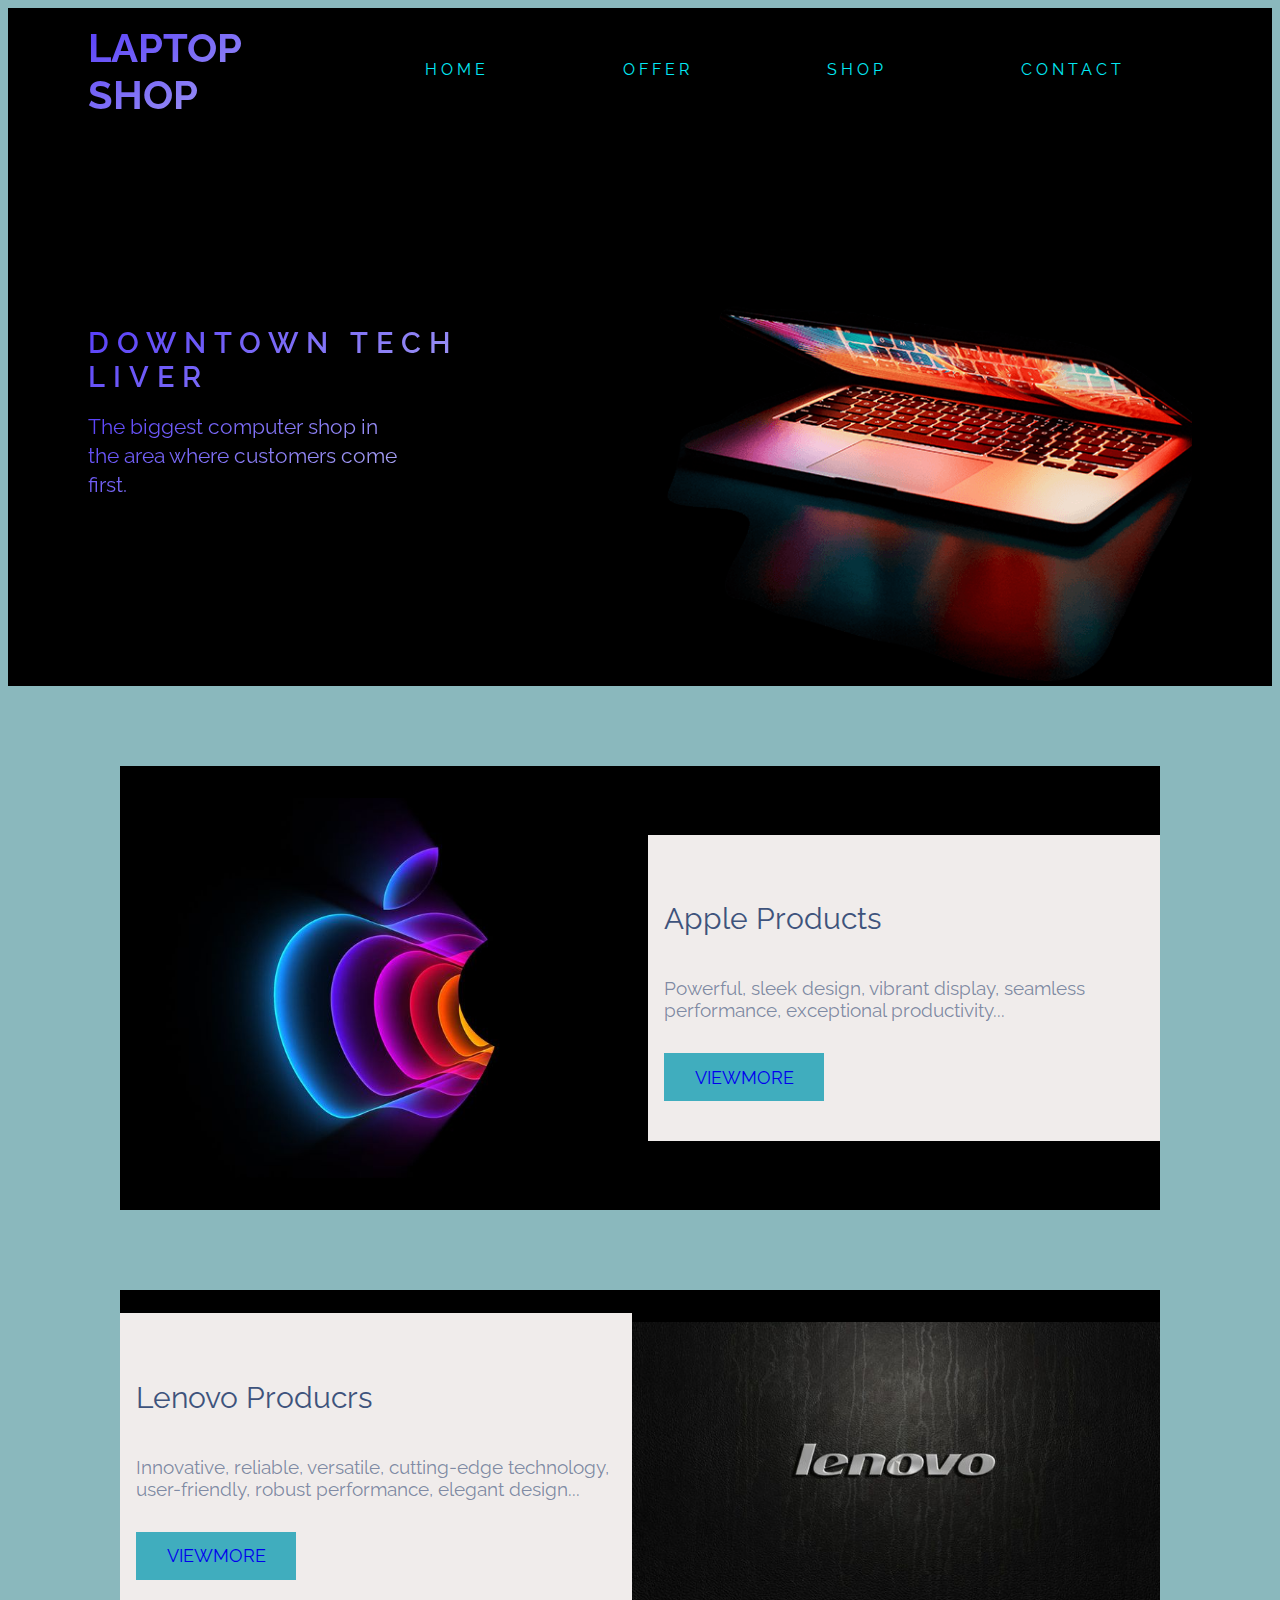
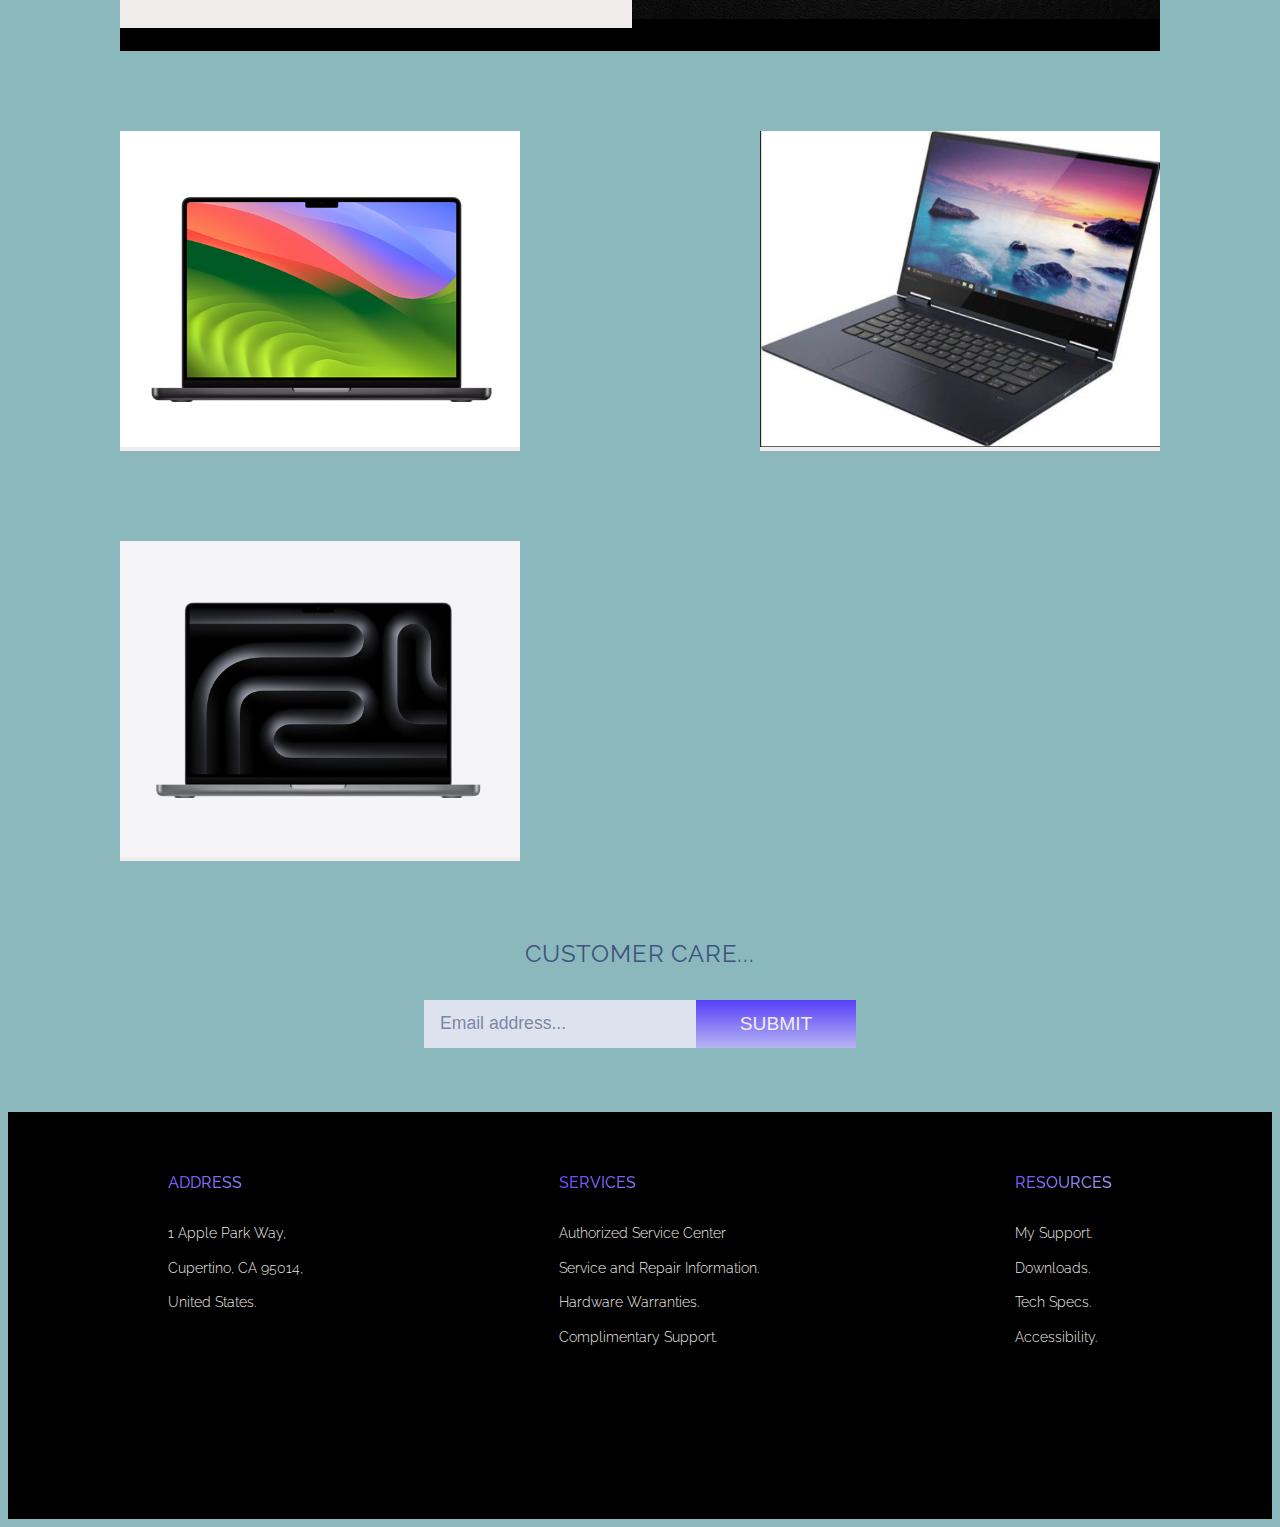
==== index.html @ d9104cd8 "Add files via upload" ====
<!DOCTYPE html>
<html lang="en">

<head>
   <meta charset="UTF-8">
   <meta http-equiv="X-UA-Compatible" content="IE=edge">
   <meta name="viewport" content="width=device-width, initial-scale=1.0">

   <!-- Include necessary CSS styles -->
   <link rel="stylesheet" href="https://cdnjs.cloudflare.com/ajax/libs/font-awesome/5.15.4/css/all.min.css">
   <link rel="stylesheet" href="css/style.css">
   <link rel="stylesheet" href="index.css">
   <link href='https://unpkg.com/boxicons@2.0.7/css/boxicons.min.css' rel='stylesheet'>
</head>

<body>

   <header>
      <div class="company-logo">LAPTOP SHOP</div>
      <nav class="navbar">
         <ul class="nav-items">
            <li class="nav-item"><a href="#" class="nav-link">HOME</a></li>
            <li class="nav-item"><a href="#" class="nav-link">OFFER</a></li>
            <li class="nav-item"><a href="#" class="nav-link">SHOP</a></li>
            <li class="nav-item"><a href="#" class="nav-link">CONTACT</a></li>
         </ul>
      </nav>
      <div class="menu-toggle">
         <i class="bx bx-menu"></i>
         <i class="bx bx-x"></i>
      </div>
   </header>

   <main>
      <!-- HOME SECTION -->
      <section class="container section-1">
         <div class="slogan">
            <h1 class="company-title">DOWNTOWN TECH LIVER</h1>
            <h2 class="company-slogan">
               The biggest computer shop in the area where customers come first.
            </h2>
         </div>
         <div class="home-computer-container">
            <img class="home-computer" src="images/home_img.png" alt="a computer in dark with shadow"
               class="home-img">
         </div>
      </section>

      <!-- OFFER SECTION -->
      <section class="container section-2">
         <!-- offer 1 -->
         <div class="offer offer-1">
            <img src="/images/apple home.jpg" alt="a computer in dark with with white shadow"
               class="offer-img offer-1-img">
            <div class="offer-description offer-desc-1">
               <h2 class="offer-title">Apple Products</h2>
               <p class="offer-hook">Powerful, sleek design, vibrant display, seamless performance, exceptional
                  productivity...</p>
                  <li class="cart-btn"><a href="apple.html" class="link">VIEWMORE</a></li>
            </div>
         </div>
         <!-- offer 2 -->
         <div class="offer offer-2">
            <img src="/images/Lenovo home.jpg" alt="a opened computer" class="offer-img offer-2-img">
            <div class="offer-description offer-desc-2">
               <h2 class="offer-title">Lenovo Producrs</h2>
               <p class="offer-hook"> Innovative, reliable, versatile, cutting-edge technology, user-friendly, robust
                  performance, elegant design...</p>
                  <!-- lenovo laptop view more option -->
                  <li class="cart-btn"><a href="lenovo.html" class="link">VIEWMORE</a></li>
               <ul class="links-container">
            </ul>
            </div>
         </div>
      </section>

      <!-- PRODUCT SECTION -->
      <section class="container section-3">
         <!-- product - 1 -->
         <div class="product product-1">
            <img src="/images/b-1.png" alt="computer to sell" class="product-img">
            <span class="product_add_cart">ADD TO CART</span>
         </div>
         <!-- product - 2 -->
         <div class="product product-2">
            <img src="/images/b-2.png" alt="computer to sell" class="product-img">
            <span class="product_add_cart">ADD TO CART</span>
         </div>
         <!-- product - 3 -->
         <div class="product product-3">
            <img src="/images/b-3.png" alt="computer to sell" class="product-img">
            <span class="product_add_cart">ADD TO CART</span>
         </div>
         <!--You can Add more products-->
      </section>

      <!-- SUBSCRIBE SECTION-->
      <section class="container section-5">
         <h2 class="subscribe-input-label">CUSTOMER CARE...</h2>
         <div class="subscribe-container">
            <input type="text" id="email-subscribe" placeholder="Email address...">
            <input type="submit" value="SUBMIT">
         </div>
      </section>
   </main>

   <footer>
      <div class="container top-footer">
         <!-- footer item 1 -->
         <div class="footer-item">
            <h2 class="footer-title">ADDRESS</h2>
            <div class="footer-items">
               <h3>1 Apple Park Way,</h3>
               <h3>Cupertino, CA 95014,</h3>
               <h3>United States.</h3>
            </div>
         </div>
         <!-- footer item 2 -->
         <div class="footer-item">
            <h2 class="footer-title">SERVICES</h2>
            <div class="footer-items">
               <h3>Authorized Service Center</h3>
               <h3>Service and Repair Information.</h3>
               <h3>Hardware Warranties.</h3>
               <h3>Complimentary Support.</h3>
            </div>
         </div>
         <!-- footer item 3 -->
         <div class="footer-item">
            <h2 class="footer-title">RESOURCES</h2>
            <div class="footer-items">
               <h3>My Support.</h3>
               <h3>Downloads.</h3>
               <h3>Tech Specs.</h3>
               <h3>Accessibility.</h3>
            </div>
         </div>
         <!-- Add More footer items -->
      </div>
   </footer>

   <script>
      // JavaScript code for "VIEW MORE" button
      let loadMoreBtn = document.querySelector('.cart-btn');
      let currentItem = 3;

      loadMoreBtn.onclick = () => {
         let boxes = [...document.querySelectorAll('.container .box-container .box')];
         for (var i = currentItem; i < currentItem + 3; i++) {
            boxes[i].style.display = 'inline-block';
         }
         currentItem += 3;

         if (currentItem >= boxes.length) {
            loadMoreBtn.style.display = 'none';
         }
      }
   </script>

   <script src="index.js"></script>
</body>

</html>
---- index.css ----
@import url("https://fonts.googleapis.com/css2?family=Raleway:wght@100;200;300;400");

*::before,
*::after {
  padding: 0;
  margin: 0;
  box-sizing: border-box;
}

/* ================= VARIABLE ================ */
:root {
  --primary-color: hsl(248, 94%, 61%);
  --primary-color-alt: hsl(242, 72%, 83%);
  --second-color: #3e537c;
  --second-color-alt: hsla(220, 33%, 36%, 65%);
  --third-color: hsl(220, 36%, 28%);
  --white-color: #8ab8bd;
  --white-color-alt: hsl(12, 14%, 93%);
  --dark-color: hsl(300, 100%, 0%);
}

/* ================= BASE ==================== */
li {
  list-style: none;
}

a {
  text-decoration: none;
}

img {
  width: 100%;
  height: auto;
}

.bx {
  font-size: 2.5rem;
}

.container {
  padding: 0 2rem;
}

/* -- BODY -- */
body {
  font-family: "Raleway", sans-serif;
  font-size: 1rem;
  background-color: var(--white-color);
  scroll-behavior: smooth;
}

/* ================= HEADER ================ */
header {
  display: flex;
  align-items: center;
  justify-content: space-between;
  background-color: var(--dark-color);
  padding: 1rem 2rem;
}

.company-logo {
  font-size: 2.8rem;
  font-weight: 1000;
  background: -webkit-linear-gradient(120deg,
      var(--primary-color-alt),
      var(--primary-color));
  -webkit-background-clip: text;
  -webkit-text-fill-color: transparent;
}
.company-logo {
  font-size: 2.5rem;
  font-weight: bold;
  color: transparent;
  -webkit-text-stroke: .5px var(--margin-color);
  background-repeat: no-repeat;
  -webkit-background-clip: text;
  animation: logoBgText 1s linear infinite;
  animation-delay: 2s;
}

.company-logo::before {
  content: '';
  position: absolute;
  top: 0;
  left: 0;
  width: 0;
  height: 100%;
  border-right: 2px solid var(--margin-color);
  z-index: -1;
  animation: logoCursorText 4s linear infinite;
  animation-delay: 1s;
}

@keyframes logoBgText {
  0% {
      background-position: -33rem 0;
  }
  100% {
      background-position: 33rem 0;
  }
}

@keyframes logoCursorText {
  0% {
      width: 0;
  }
  100% {
      width: 100%;
  }
}

.nav-items {
  display: flex;
}

.nav-item {
  margin: 0 2rem;
}

.nav-link {
  position: relative;
  display: inline-block;
  padding: 5px 3px;
  margin: 10px 0;
  color: #03e9f4;
  text-decoration: none;
  text-transform: uppercase;
  transition: 0.5s;
  letter-spacing: 4px;
  overflow: hidden;
  margin:0 2rem;
  
}

.nav-link:hover {
  background: #03e9f4;
  color: #050801;
  box-shadow: 0 0 5px #03e9f4,
    0 0 25px #03e9f4,
    0 0 50px #03e9f4,
    0 0 200px #03e9f4;
  -webkit-box-reflect: below 1px linear-gradient(transparent, #0005);
}

.nav-link::before {
  content: "";
  background: linear-gradient(var(--primary-color), var(--primary-color-alt));
  width: 100%;
  height: 0.05rem;
  position: absolute;
  left: 0;
  bottom: 0;
  transform: scaleX(0);
  transform-origin: bottom right;
  transition: transform 150ms;
}

.nav-link:hover::before {
  transform: unset;
  transform-origin: bottom left;
}

.menu-toggle {
  display: none;
}

.bx-menu,
.bx-x {
  cursor: pointer;
  background: -webkit-linear-gradient(120deg,
      var(--primary-color-alt),
      var(--primary-color));
  -webkit-background-clip: text;
  -webkit-text-fill-color: transparent;
  display: none !important;
}

/* ================= MAIN ================ */

/* -------- HOME SECTION -------------- */
.section-1 {
  background-color: var(--dark-color);
  display: grid;
}

/* .home-computer-container {} */

.slogan .company-title {
  background: -webkit-linear-gradient(120deg,
      var(--primary-color-alt),
      var(--primary-color));
  -webkit-background-clip: text;
  -webkit-text-fill-color: transparent;
  margin-top: 2rem;
  font-size: 1.5rem;
  font-weight: 600;
}

.slogan .company-slogan {
  background: -webkit-linear-gradient(120deg,
      var(--primary-color-alt),
      var(--primary-color));
  -webkit-background-clip: text;
  -webkit-text-fill-color: transparent;
  margin-top: 1rem;
  font-size: 1.2rem;
  font-weight: 400;
  line-height: 1.8rem;
}

/* -------- OFFER SECTION ------------- */
.section-2 {
  margin: 2rem 0;
}

.offer {
  background-color: var(--dark-color);
  margin: 1rem 0;
  display: grid;
}

.offer img {
  background-color: var(--dark-color);
  padding: 2rem 0;
}

.offer-1 img {
  background-color: var(--dark-color);
  padding: 3rem 0;
}

.offer-description {
  background-color: var(--white-color-alt);
  padding: 0 1rem;
}

.offer-description .offer-title {
  color: var(--second-color);
  font-size: 1.8rem;
  font-weight: 400;
  padding: 1.5rem 0 0.5rem 0;
}

.offer-description .offer-hook {
  color: var(--second-color-alt);
  font-size: 1.2rem;
}

.offer-description .cart-btn {
  cursor: pointer;
  color:white;
  font-size: 1.1rem;
  display: grid;
  place-items: center;
  margin: 2rem 0 1rem 0;
  width: 10rem;
  height: 3rem;
  background-color: #40adbe;
}

.offer-description .cart-btn:hover {
  background: #03e9f4;
  color: #050801;
  box-shadow: 0 0 5px #03e9f4,
    0 0 25px #03e9f4,
    0 0 50px #03e9f4,
    0 0 200px #03e9f4;
  -webkit-box-reflect: below 1px linear-gradient(transparent, #0005);
}

/* -------- PRODUCT SECTION ----------- */
.section-3 {
  display: grid;
  place-items: center;
  justify-content: space-around;
  gap: 1rem;
  grid-template-columns: repeat(auto-fit, minmax(200px, 400px));
}

.product {
  cursor: pointer;
  background-color: var(--white-color-alt);
  position: relative;
}

.

::before {
  content: "";
  background-image: linear-gradient(to bottom,
      hsla(29, 72%, 83%, 0.438),
      hsla(9, 94%, 61%, 0.507));
  position: absolute;
  top: 0;
  bottom: 0;
  left: 0;
  right: 0;
}


.product_add_cart {
  color: var(--white-color-alt);
  font-size: 1.2rem;
  background-color: hsl(9, 94%, 65%);
  padding: 1rem 0.4rem;
  position: absolute;
  top: 50%;
  left: 50%;
  transform: translate(-50%, -50%);
  transition: transform 300ms, color 300ms, box-shadow 300ms;
}

.product_add_cart:hover {
  color: var(--white-color);
  box-shadow: 0 1rem 0 -0.5rem hsl(17, 79%, 65%, 0.7),
    0 2rem 0 -1rem hsla(17, 79%, 65%, 0.65);
}

/* -------- SPONSOR SECTION ----------- */
.section-4 {
  margin: 4rem 0;
  display: flex;
  flex-wrap: wrap;
  align-items: center;
  justify-content: space-around;
}

.sponsor img {
  cursor: pointer;
  width: 40px;
  height: 40px;
  filter: grayscale(100%);
  opacity: 0.8;
  transition: opacity 300ms;
}

.sponsor img:hover {
  /* filter: grayscale(0); */
  opacity: 1;
}

/* ========= SUBSCRIBE SECTION ========== */
.section-5 {
  display: flex;
  flex-direction: column;
  align-items: center;
  justify-content: center;
  margin: 2rem 0;
}

.subscribe-input-label {
  margin-bottom: 1rem;
  font-size: 1.5rem;
  font-weight: 400;
  letter-spacing: 0.05rem;
  color: var(--second-color);
}

input[type="text"] {
  padding: 0 0.5rem;
  font-size: 1.1rem;
  width: 100%;
  height: 3rem;
  border: none;
  background-color: hsl(220, 33%, 90%);
  color: var(--second-color-alt);
  transition: background-color 300ms;
}

input[type="text"]:focus {
  outline: none;
  background-color: hsl(220, 33%, 95%);
}

input[type="text"]::placeholder {
  color: var(--second-color-alt);
}

input[type="submit"] {
  cursor: pointer;
  background-image: linear-gradient(to top,
      var(--primary-color-alt),
      var(--primary-color));
  color: var(--white-color-alt);
  margin: 1rem 0;
  border: none;
  width: 100%;
  height: 3rem;
  font-size: 1.2rem;
  transition: color 300ms;
}

input[type="submit"]:hover {
  background-image: linear-gradient(to bottom,
      var(--primary-color-alt),
      var(--primary-color));
  color: var(--white-color);
}

/* =============== FOOTER =============== */
.top-footer {
  background-color: var(--dark-color);
  display: flex;
  flex-direction: column;
}

.footer-title {
  font-weight: 500;
  font-size: 1.2rem;
  padding: 1rem 0;
  background-image: -webkit-linear-gradient(120deg,
      var(--primary-color-alt),
      var(--primary-color));
  background-clip: text;
  -webkit-background-clip: text;
  -webkit-text-fill-color: transparent;
}

.footer-items h3 {
  cursor: pointer;
  font-weight: 300;
  font-size: 1.1rem;
  padding: 0.1rem 0;
  color: var(--white-color-alt);
}

.footer-items h3:hover {
  text-decoration:none;
}

.footer-items h3:last-child {
  padding-bottom: 2rem;
}

.end-footer {
  display: flex;
  flex-direction: column;
  align-items: center;
  justify-content: center;
  background-color: var(--third-color);
}

.copyright {
  color: var(--white-color-alt);
  padding: 1rem 0;
  font-size: 0.9rem;
}

.copyright b {
  font-weight: inherit;
  font-size: 0.9rem;
}

.designer {
  color: hsla(0, 0%, 98%, 0.541);
  padding-bottom: 0.5rem;
  font-size: 0.9rem;
}

.designer:hover {
  text-decoration: underline;
}

/* =============== MEDIA QUERIES ======= */

@media screen and (max-width: 768px) {
  .container {
    padding: 0 1rem;
  }

  /* ================= HEADER ================ */
  header {
    padding: 0.5rem 1rem;
  }

  .navbar {
    background-color: var(--dark-color);
    position: absolute;
    top: 3.5rem;
    right: 0;
    width: 100%;
    height: 100vh;
    display: flex;
    justify-content: center;
    transform: scaleY(0);
    transform-origin: bottom;
    transition: transform 500ms;
  }

  .show-navbar {
    display: flex;
    transform: scaleY(1);
    transform-origin: top;
    transition: transform 300ms;
  }

  .nav-items {
    display: flex;
    flex-direction: column;
  }

  .nav-item {
    margin: 0.5rem 0;
  }

  .menu-toggle {
    display: block;
  }

  .bx-menu {
    display: block !important;
  }

  .show-bx {
    display: block !important;
  }

  .hide-bx {
    display: none !important;
  }
}

@media (min-width: 769px) {
  header {
    padding: 1rem 5rem;
  }

  /* ================= MAIN ================ */

  /* -------- HOME SECTION -------------- */
  .section-1 {
    justify-content: space-between;
    grid-template-columns: 1fr 1fr;
    padding: 10rem 5rem 0 5rem;
  }

  .slogan .company-title {
    max-width: 30rem;
    font-size: 1.8rem;
    letter-spacing: 0.5rem;
  }

  .slogan .company-slogan {
    max-width: 20rem;
    font-size: 1.3rem;
  }

  /* -------- OFFER SECTION ------------- */
  .section-2 {
    margin: 2rem 5rem;
  }

  .offer {
    margin: 5rem 0;
    align-items: center;
    justify-content: space-between;
    grid-template-rows: auto auto;
  }

  .offer-1 {
    grid-template-areas: "offer-1-img offer-desc-1";
  }

  .offer-1 img {
    background-color: var(--dark-color);
    padding: 2rem 0;
  }

  .offer-2 {
    grid-template-areas: "offer-desc-2 offer-2-img";
  }

  .offer-1-img {
    grid-area: offer-1-img;
  }

  .offer-2-img {
    grid-area: offer-2-img;
  }

  .offer-desc-1 {
    grid-area: offer-desc-1;
  }

  .offer-desc-2 {
    grid-area: offer-desc-2;
  }

  .offer-description .offer-title {
    font-size: 1.9rem;
    padding: 1.5rem 0 0.5rem 0;
  }

  .offer-description .offer-hook {
    max-width: 30rem;
  }

  .offer-description {
    background-color: var(--white-color-alt);
    padding: 2rem 1rem;
  }

  .offer-description .offer-title {
    padding: 0.5rem 0 1rem 0;
  }

  .offer-description .cart-btn {
    margin: 2rem 0 0.5rem 0;
  }

  /* -------- PRODUCT SECTION ----------- */
  .section-3 {
    gap: 5rem;
  }

  /* i am add the css file section */

  /* CSS for image size control */
  .product-img {
    max-width: 100%;
    /* Ensures the image doesn't exceed its parent container */
    height: auto;
    /* Maintains the aspect ratio of the image */
  }

  /* Additional styling for the product container */
  .product {
    text-align: center;
    /* Center aligns the content within the container */
    margin-bottom: 10px;
    /* Adds some spacing between product items */
  }

  .product_add_cart {
    display: block;
    /* Makes the "ADD TO CART" span a block-level element */
    margin-top: 10px;
    /* Adds spacing between the image and the "ADD TO CART" span */
    padding: 8px 16px;
    /* Adds padding to the "ADD TO CART" span for better visibility */
    background-color: #db3450;
    /* Example background color, you can customize it */
    color: #ffffff;
    /* Example text color, you can customize it */

    /* Adds a pointer cursor to indicate interactivity */
  }

  /* Hover effect for better user experience */
  .product:hover .product_add_cart {
    background-color: #e00d30;
    /* Example hover background color, you can customize it */
  }





  /* i am add the css file section */

  .product::before {
    transform: scaleY(0);
    transform-origin: bottom;
    transition: transform 300ms;
  }

  .product:hover::before {
    transform: scaleY(1);
    transform-origin: top;
    transition: transform 300ms;
  }

  .product_add_cart {
    transform: scaleY(0);
    transform-origin: bottom;
  }

  .product:hover .product_add_cart {
    transform: translate(-50%, -50%) scaleY(1);
    transform-origin: top;
  }

  /* -------- SPONSOR SECTION ----------- */
  .section-4 {
    margin: 5rem 0;
  }

  /* ========= SUBSCRIBE SECTION ========== */
  .section-5 {
    padding: 1rem 0;
  }

  .section-5 .subscribe-container {
    display: flex;
    align-items: center;
  }

  input[type="text"] {
    padding: 0 1rem;
    width: 15rem;
  }

  input[type="submit"] {
    width: 10rem;
  }

  /* =============== FOOTER =============== */
  .top-footer {
    flex-direction: row;
    justify-content: space-around;
    padding-bottom: 8rem;
    padding-top: 2rem;
  }

  .footer-title {
    font-size: 1rem;
    padding: 1rem 0;
  }

  .footer-items h3 {
    font-size: 0.9rem;
  }

  .end-footer {
    display: flex;
    flex-direction: column;
    align-items: center;
    justify-content: center;
    background-color: var(--third-color);
  }

  .copyright {
    color: hsla(0, 0%, 98%, 0.747);
    padding: 1rem 0;
    font-size: 0.8rem;
  }

  .copyright b {
    font-size: 0.7rem;
  }

  .designer {
    color: hsla(0, 0%, 98%, 0.322);
    font-size: 0.8rem;
  }
}




/* contect section */

.contect {
  min-height: auto;
  padding-bottom: 7rem;
}

.contect h2 {
  display: inline-block;
  left: 50%;
  transform: translateX(-50%);
}


.contect form {
  max-width: 70rem;
  margin: 0 auto;
  text-align: center;

}


.contect form .input-box {
  position: relative;
  display: flex;
  justify-content: space-between;
  flex-wrap: wrap;
}

.contect form .input-box .input-field {
  position: relative;
  width: 49%;
  margin: .8rem 0;
}

.contect form .input-box .input-field input,
.contect form .textarea-field textarea {
  width: 100%;
  height: 100%;
  padding: 1.5rem;
  font-size: 1.6rem;
  color: var(--text-color);
  background: transparent;
  border-radius: .6rem;
  border: .2rem solid var(--margin-color);
}


.contect form .input-box .input-field input::placeholder,
.contect form .extarea-field textarea::placeholder {
  color: var(--text-color);
}


.contect form .focus {
  position: absolute;
  top: 0;
  left: 0;
  width: 0;
  height: 100%;
  background: var(--second-bg-color);
  border-radius: .6rem;
  z-index: -1;
  transition: .8s;
}

.contect form .input-box .input-field input:focus~.focus,
.contect form .input-box .input-field input:valid~.focus,
.contect form .textarea-field textarea:focus~.focus,
.contect form .textarea-field textarea:valid~.focus {
  width: 100%;
}

.contect form .textarea-field {
  position: relative;
  margin: .8rem 0 2.7rem;
  display: flex;
}

.contect form .textarea-field textarea {
  resize: none;
}


.contect form .btn-box.btns .btn {
  cursor: pointer;
}
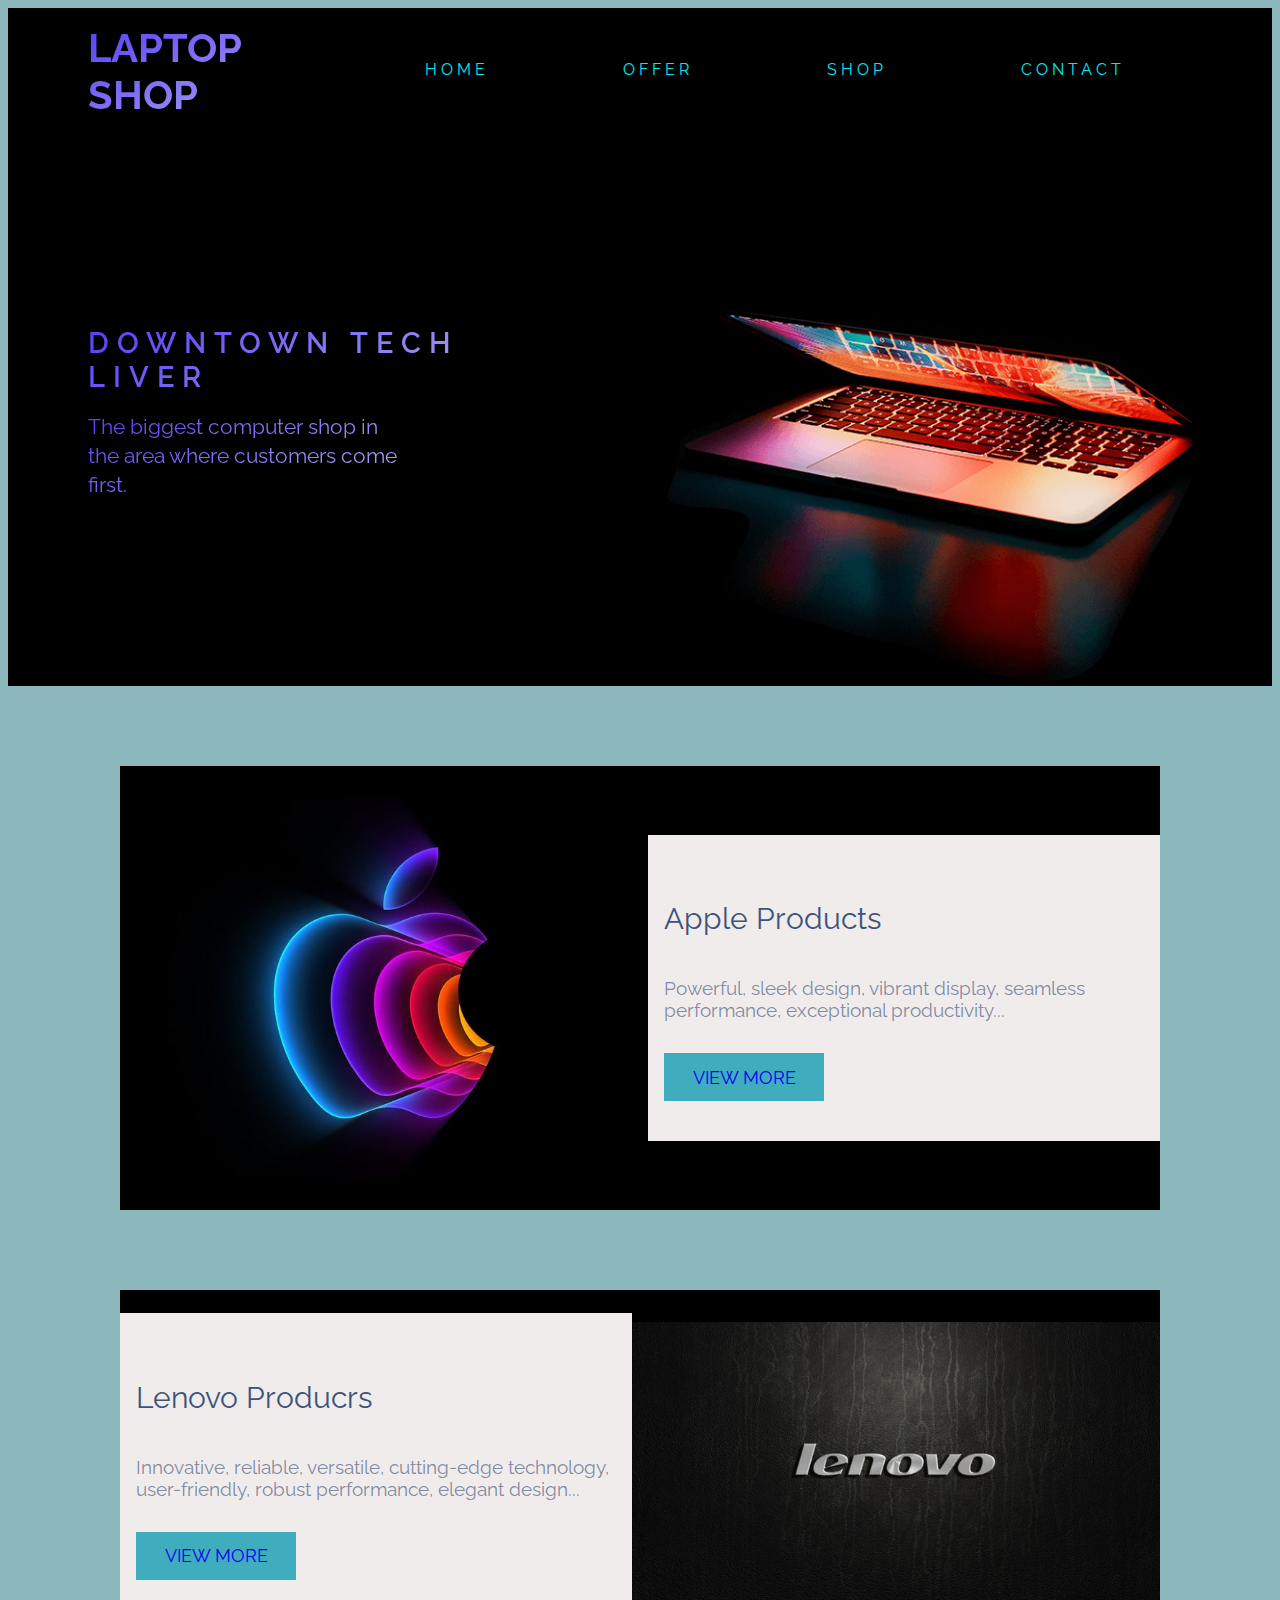
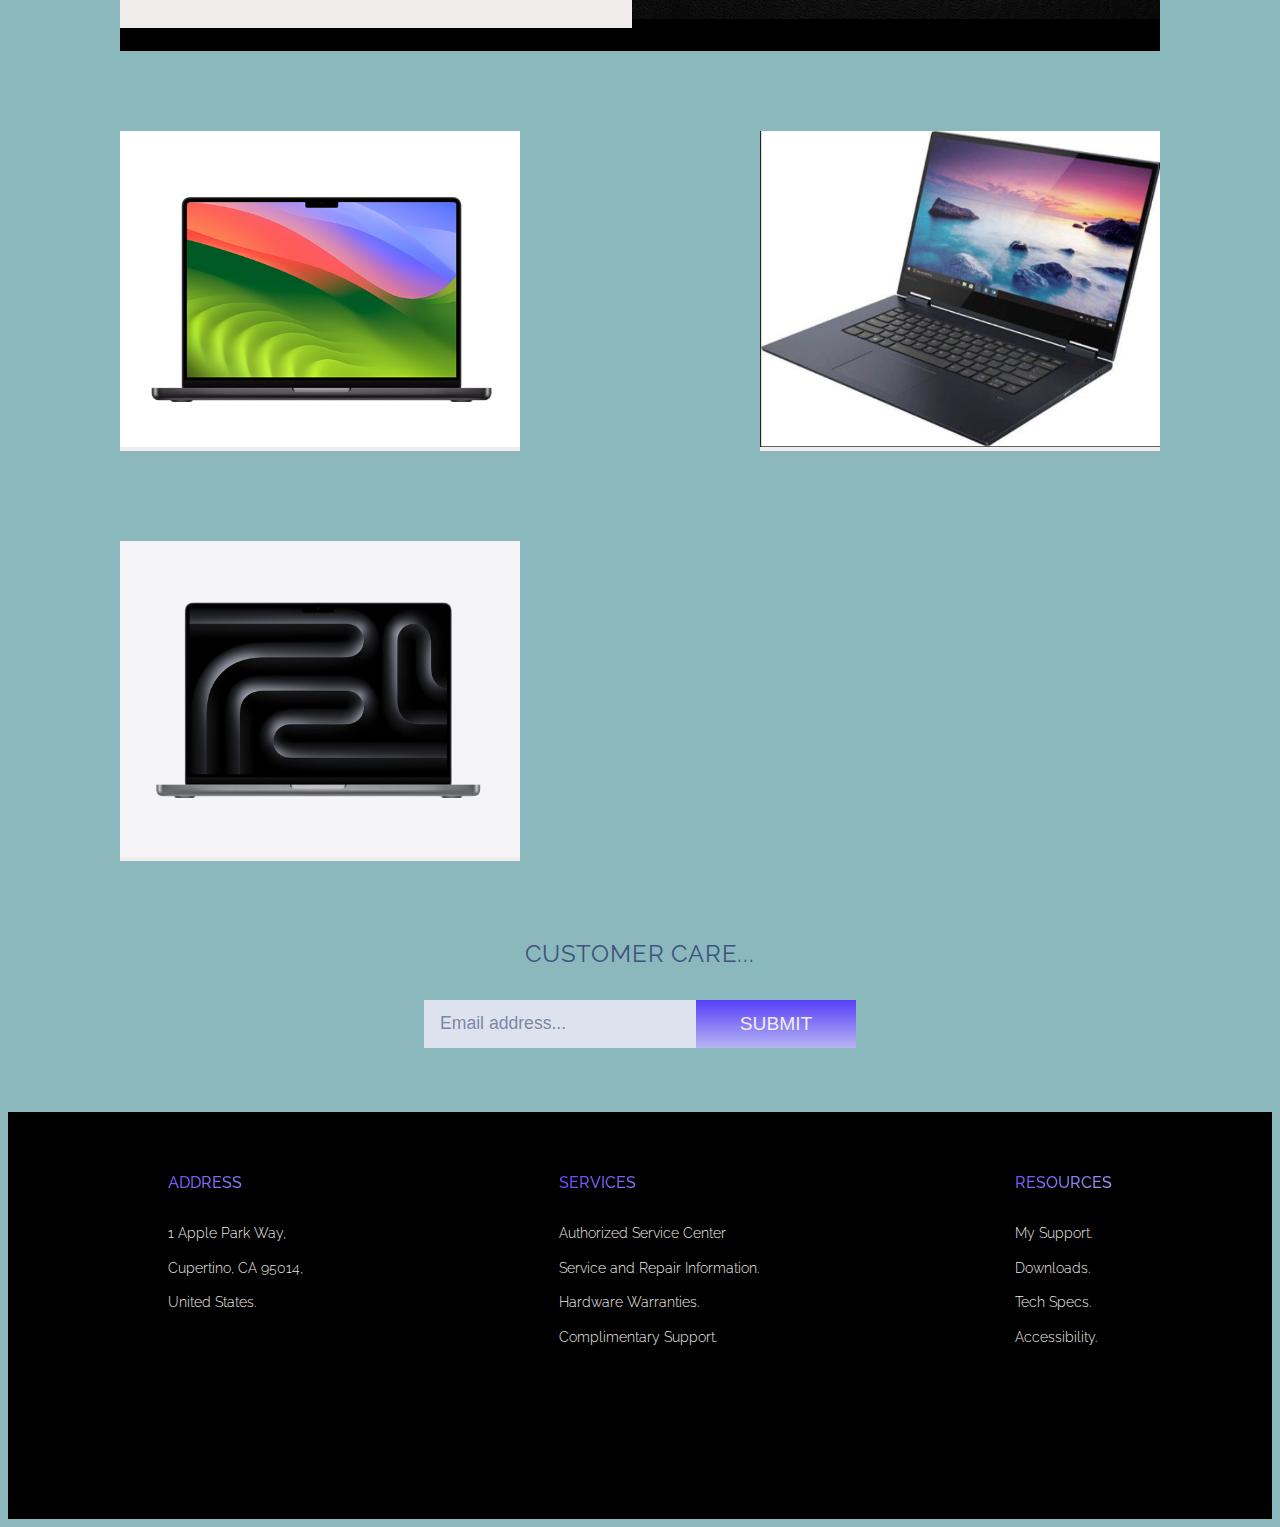
==== commit 08976268: "Update index.html" ====
--- a/index.html
+++ b/index.html
@@ -50,24 +50,24 @@
       <section class="container section-2">
          <!-- offer 1 -->
          <div class="offer offer-1">
-            <img src="/images/apple home.jpg" alt="a computer in dark with with white shadow"
+            <img src="images/apple home.jpg" alt="a computer in dark with with white shadow"
                class="offer-img offer-1-img">
             <div class="offer-description offer-desc-1">
                <h2 class="offer-title">Apple Products</h2>
                <p class="offer-hook">Powerful, sleek design, vibrant display, seamless performance, exceptional
                   productivity...</p>
-                  <li class="cart-btn"><a href="apple.html" class="link">VIEWMORE</a></li>
+                  <li class="cart-btn"><a href="apple.html" class="link">VIEW MORE</a></li>
             </div>
          </div>
          <!-- offer 2 -->
          <div class="offer offer-2">
-            <img src="/images/Lenovo home.jpg" alt="a opened computer" class="offer-img offer-2-img">
+            <img src="images/Lenovo home.jpg" alt="a opened computer" class="offer-img offer-2-img">
             <div class="offer-description offer-desc-2">
                <h2 class="offer-title">Lenovo Producrs</h2>
                <p class="offer-hook"> Innovative, reliable, versatile, cutting-edge technology, user-friendly, robust
                   performance, elegant design...</p>
                   <!-- lenovo laptop view more option -->
-                  <li class="cart-btn"><a href="lenovo.html" class="link">VIEWMORE</a></li>
+                  <li class="cart-btn"><a href="lenovo.html" class="link">VIEW MORE</a></li>
                <ul class="links-container">
             </ul>
             </div>
@@ -78,17 +78,17 @@
       <section class="container section-3">
          <!-- product - 1 -->
          <div class="product product-1">
-            <img src="/images/b-1.png" alt="computer to sell" class="product-img">
+            <img src="images/b-1.png" alt="computer to sell" class="product-img">
             <span class="product_add_cart">ADD TO CART</span>
          </div>
          <!-- product - 2 -->
          <div class="product product-2">
-            <img src="/images/b-2.png" alt="computer to sell" class="product-img">
+            <img src="images/b-2.png" alt="computer to sell" class="product-img">
             <span class="product_add_cart">ADD TO CART</span>
          </div>
          <!-- product - 3 -->
          <div class="product product-3">
-            <img src="/images/b-3.png" alt="computer to sell" class="product-img">
+            <img src="images/b-3.png" alt="computer to sell" class="product-img">
             <span class="product_add_cart">ADD TO CART</span>
          </div>
          <!--You can Add more products-->
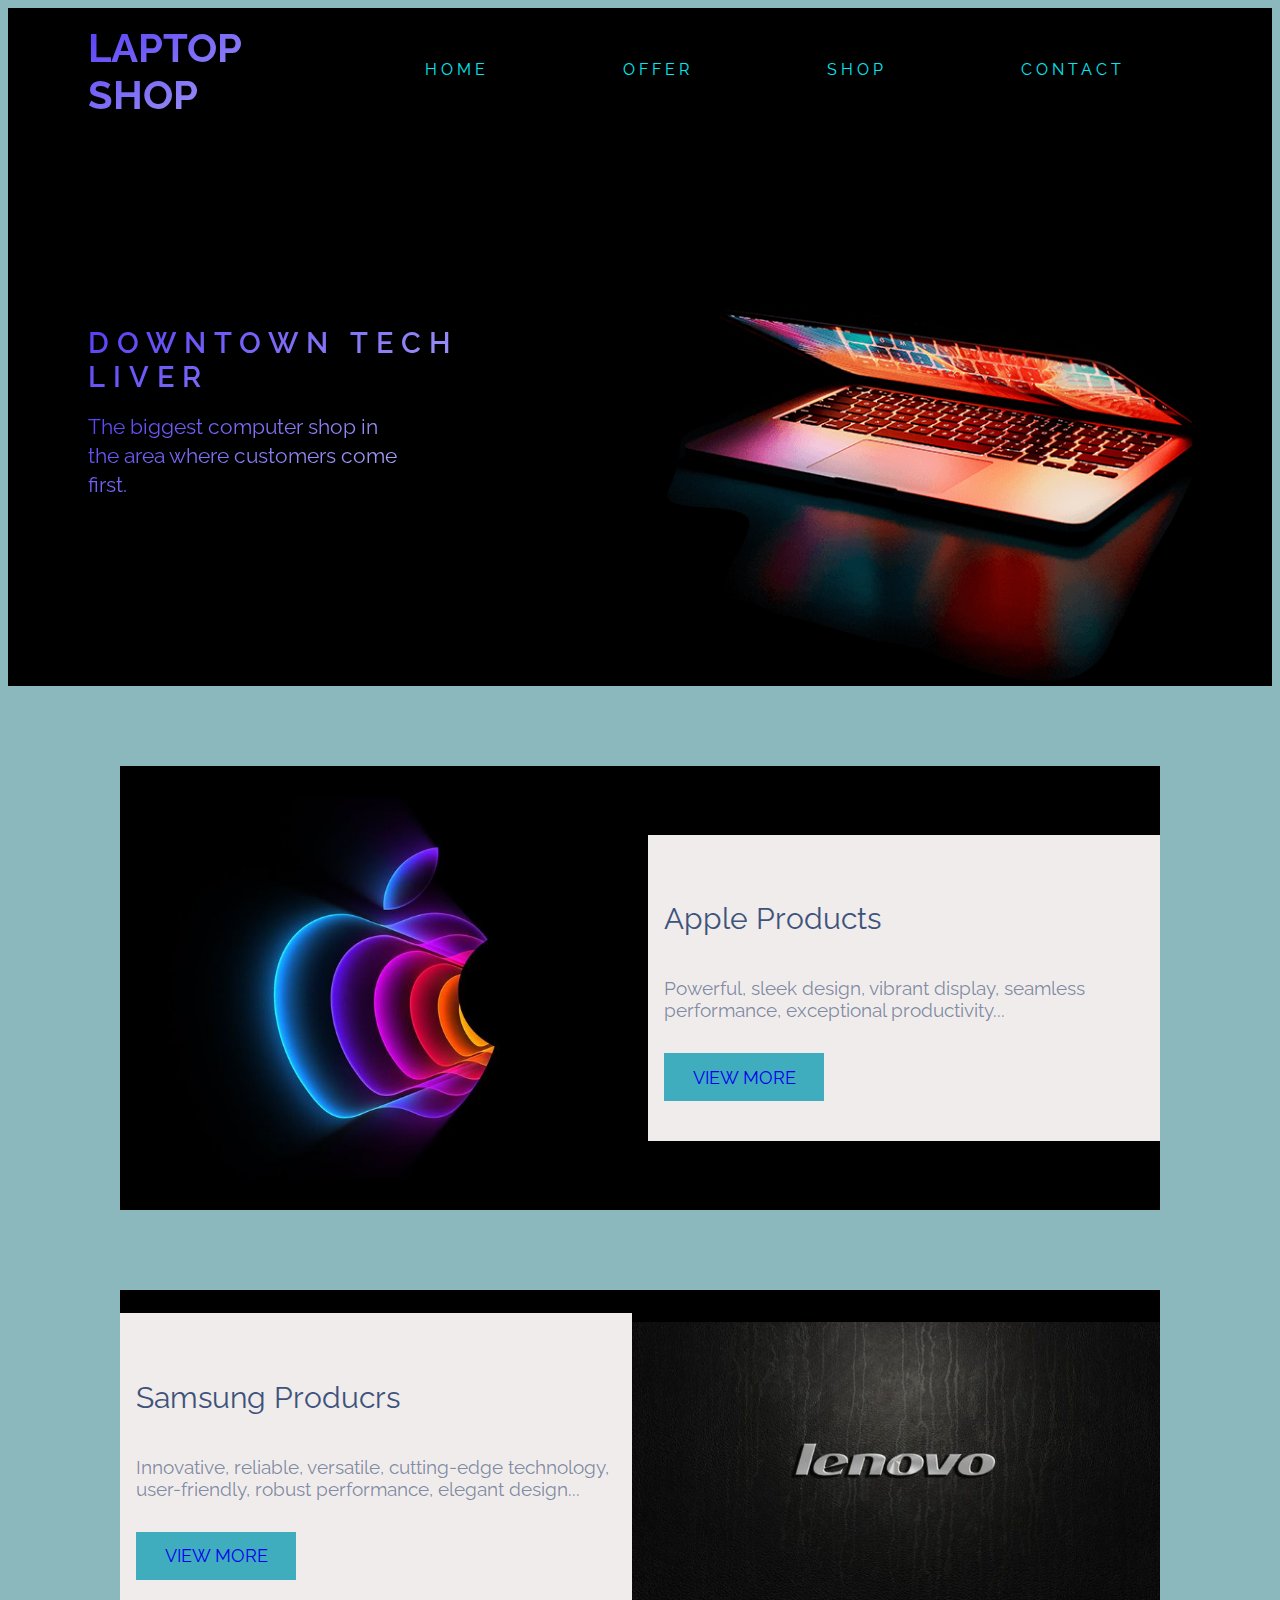
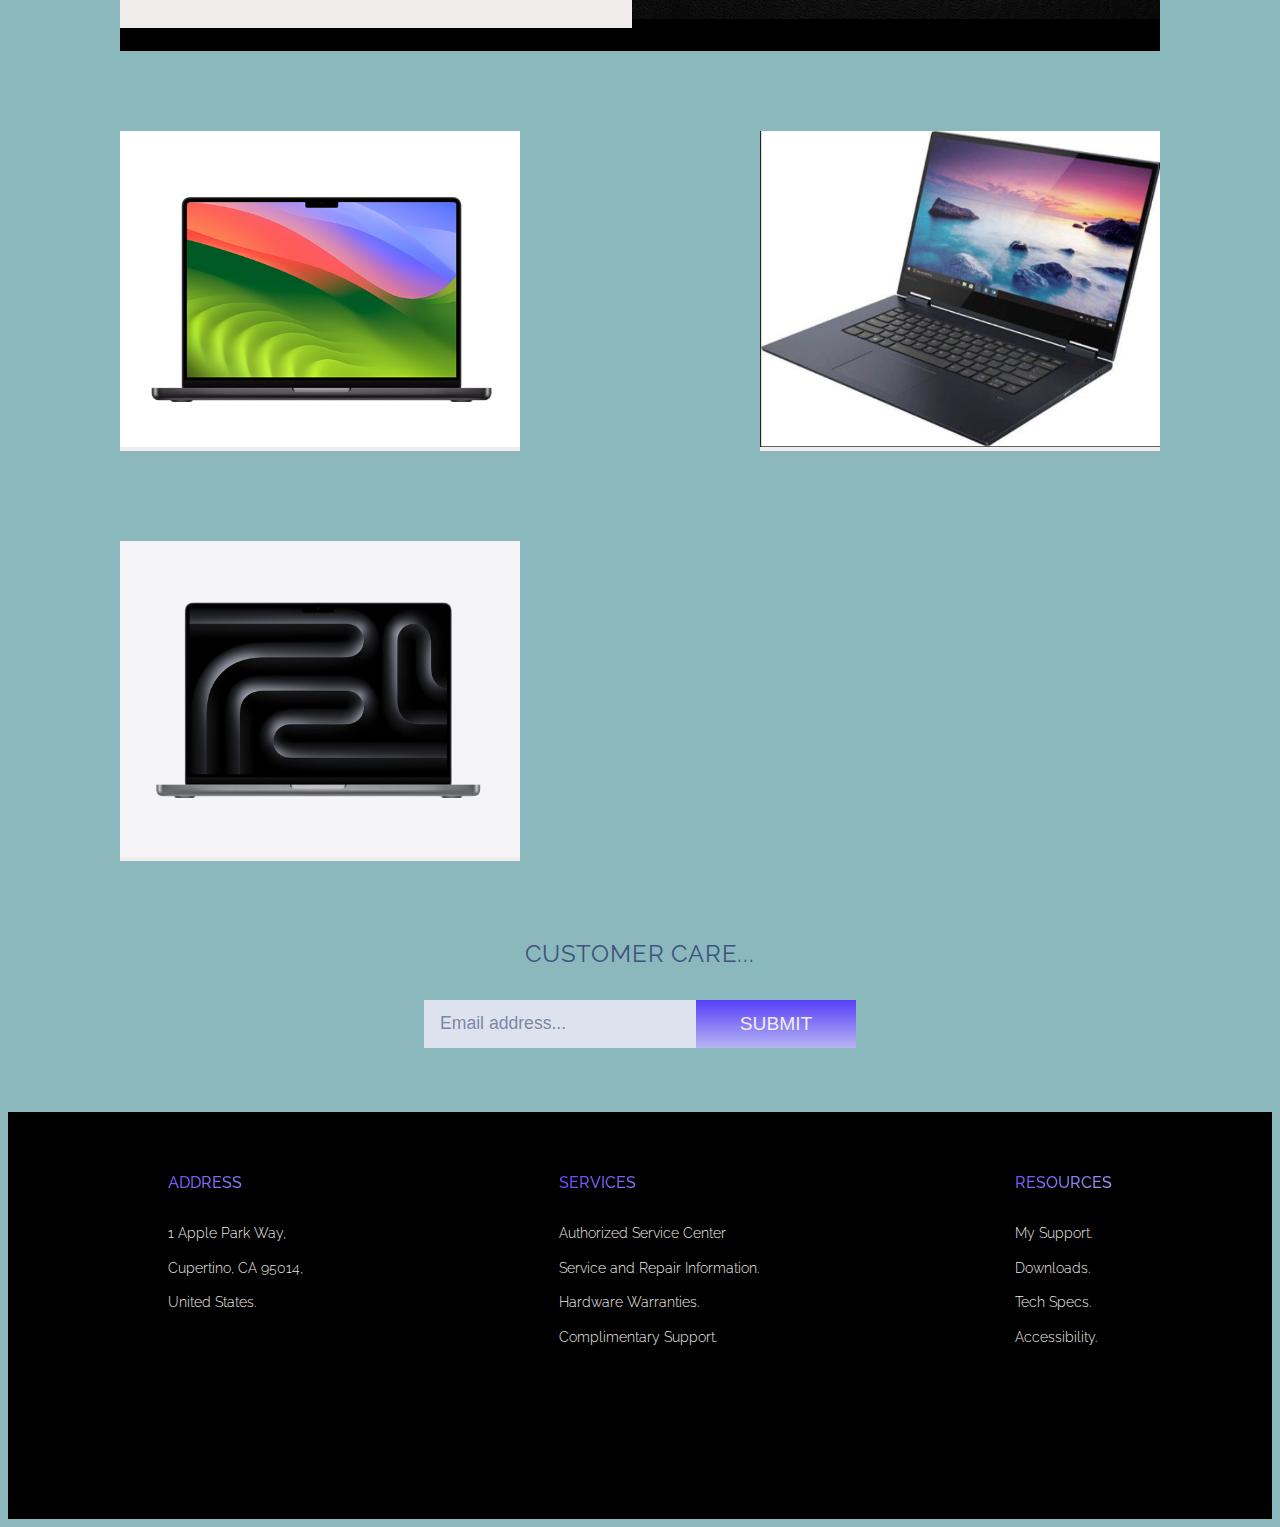
==== commit fec5ac07: "Update index.html" ====
--- a/index.html
+++ b/index.html
@@ -63,11 +63,11 @@
          <div class="offer offer-2">
             <img src="images/Lenovo home.jpg" alt="a opened computer" class="offer-img offer-2-img">
             <div class="offer-description offer-desc-2">
-               <h2 class="offer-title">Lenovo Producrs</h2>
+               <h2 class="offer-title">Samsung Producrs</h2>
                <p class="offer-hook"> Innovative, reliable, versatile, cutting-edge technology, user-friendly, robust
                   performance, elegant design...</p>
                   <!-- lenovo laptop view more option -->
-                  <li class="cart-btn"><a href="lenovo.html" class="link">VIEW MORE</a></li>
+                  <li class="cart-btn"><a href="samsung.html" class="link">VIEW MORE</a></li>
                <ul class="links-container">
             </ul>
             </div>
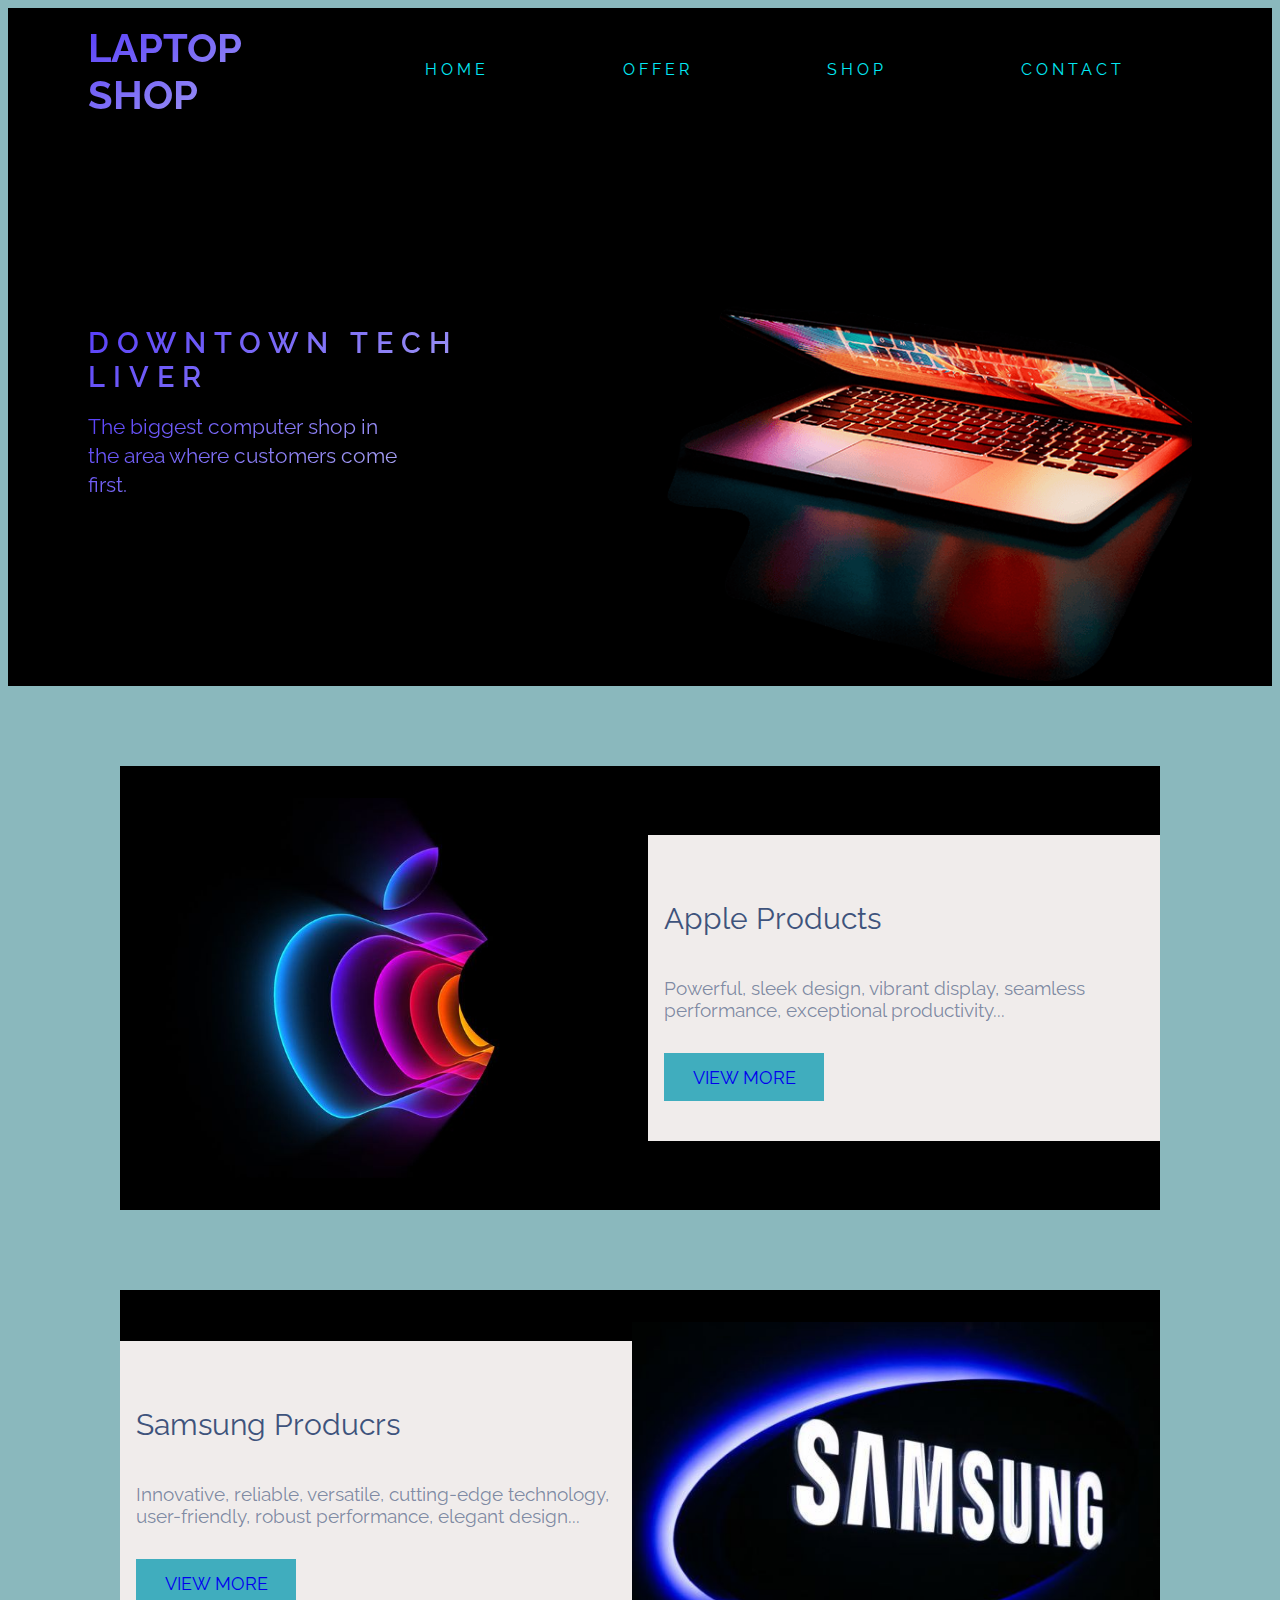
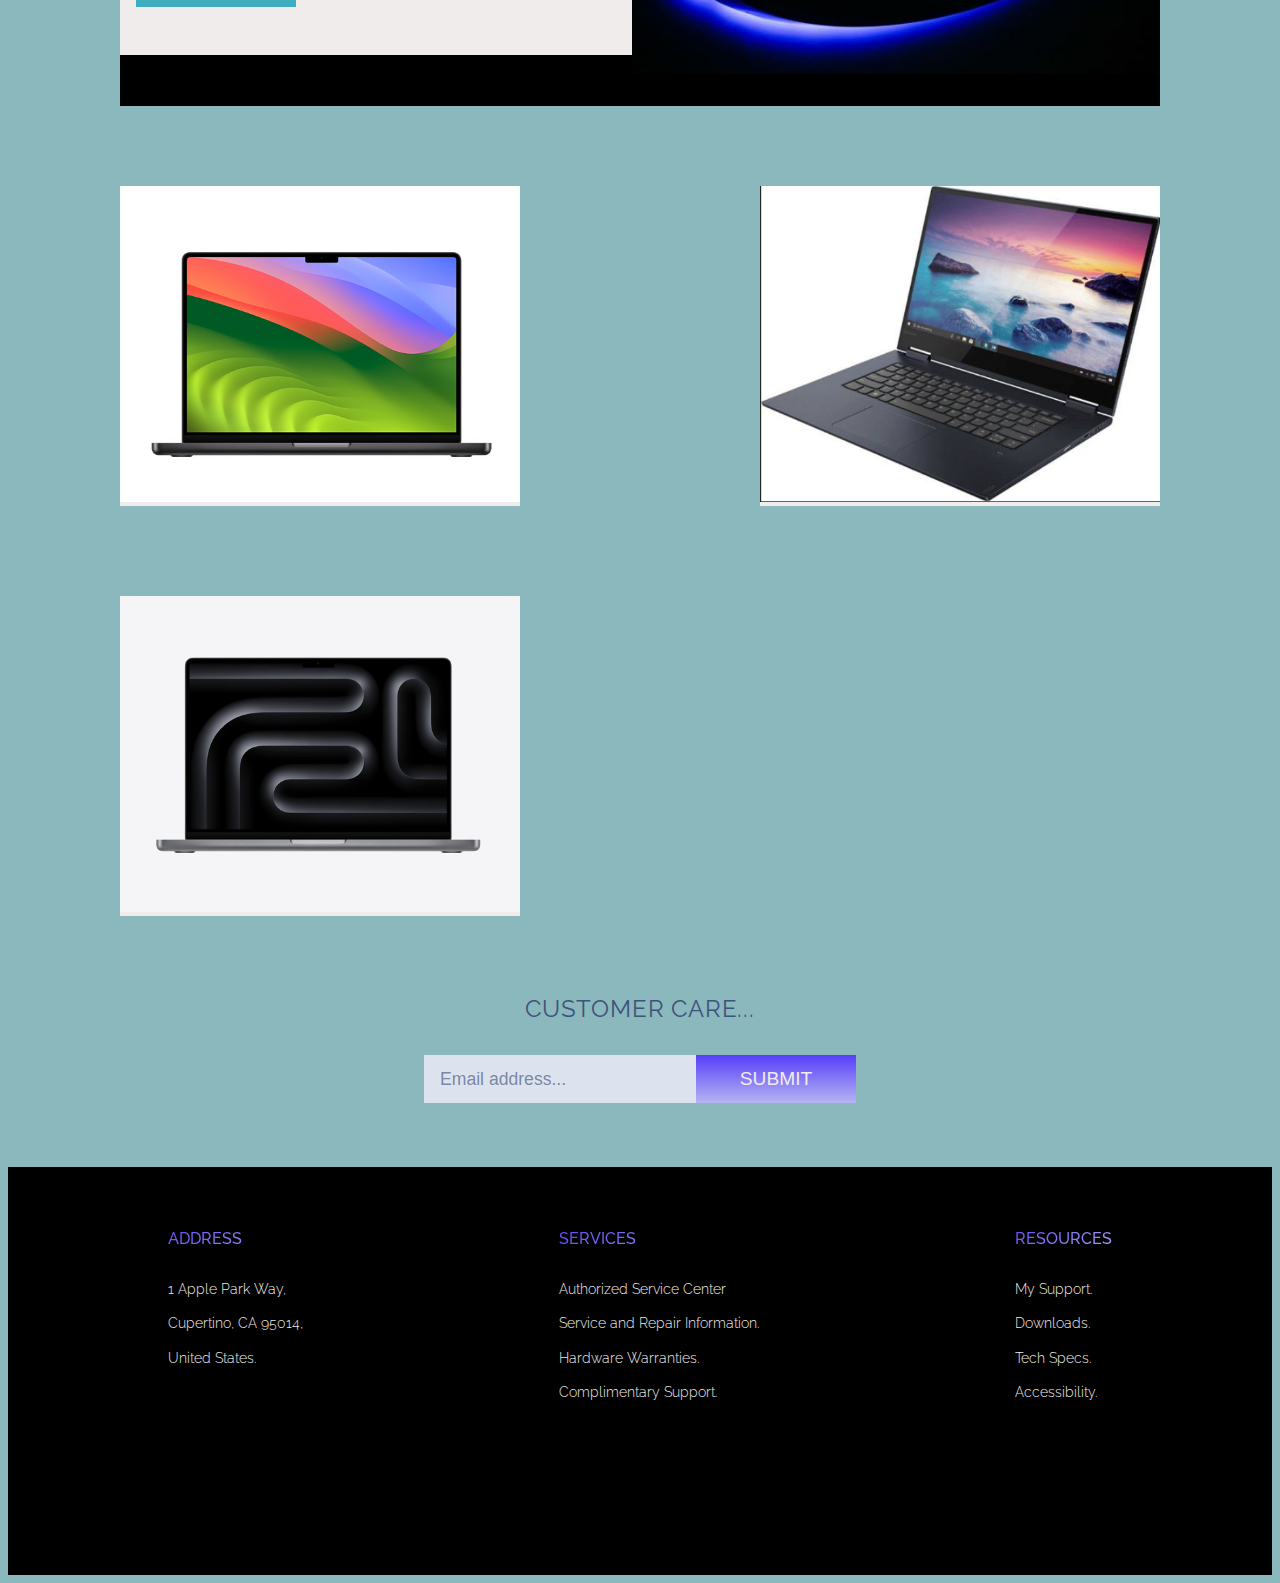
==== commit e9ae4d56: "Update index.html" ====
--- a/index.html
+++ b/index.html
@@ -61,7 +61,7 @@
          </div>
          <!-- offer 2 -->
          <div class="offer offer-2">
-            <img src="images/Lenovo home.jpg" alt="a opened computer" class="offer-img offer-2-img">
+            <img src="images/10.jpg" alt="a opened computer" class="offer-img offer-2-img">
             <div class="offer-description offer-desc-2">
                <h2 class="offer-title">Samsung Producrs</h2>
                <p class="offer-hook"> Innovative, reliable, versatile, cutting-edge technology, user-friendly, robust
